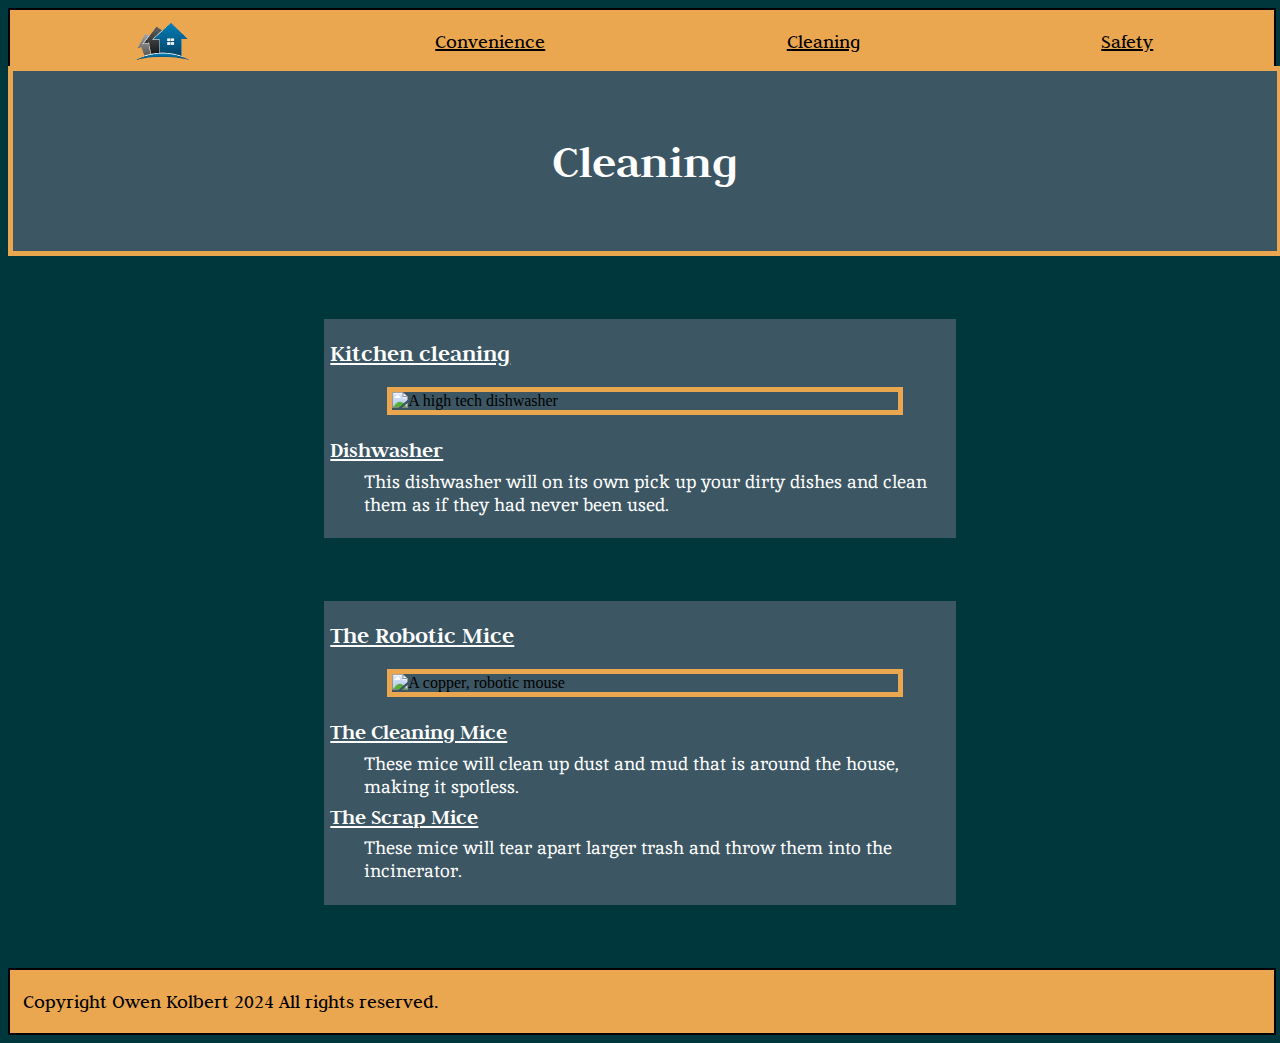
==== cleaning.html @ 61ede106 "did things to try and make the website deploy to Netlify" ====
<!DOCTYPE html>
<html lang="en">
<head>
    <meta charset="UTF-8">
    <title>Cleaning Amenities</title>
    <link href="/css/cleaning.css" rel="stylesheet">
    <link rel="preconnect" href="https://fonts.googleapis.com">
<link rel="preconnect" href="https://fonts.gstatic.com" crossorigin>
<link href="https://fonts.googleapis.com/css2?family=Inika:wght@400;700&family=Judson:ital,wght@0,400;0,700;1,400&display=swap" rel="stylesheet">
</head>

<body>
    <header>
        <a href="/index.html"><img src="/images/house-logo.png" alt="The Houses Inc. logo" class="logo"></a>
        <a href="/convenience.html">Convenience</a> 
        <a href="/cleaning.html">Cleaning</a>
        <a href="/safety.html">Safety</a>
    </header>
    <h1>Cleaning</h1>
    <main>
        <section class="kitchen-cleaning">
            <h2>Kitchen cleaning</h2>
             <img src="/images/dishwasher.png" alt="A high tech dishwasher" id="dishwasher-image">
             <dl>
                 <dt><strong>Dishwasher</strong></dt>
                     <dd>This dishwasher will on its own pick up your dirty dishes and clean them as if they had never been used.</dd>
             </dl>
        </section>

        <section class="robotic-mice">
            <h2>The Robotic Mice</h2>
             <img src="/images/coppermouse.png" alt="A copper, robotic mouse" id="mouse-image">
             <dl>
                 <dt><strong>The Cleaning Mice</strong></dt>
                    <dd>These mice will clean up dust and mud that is around the house, making it spotless.</dd>
                <dt><strong>The Scrap Mice</strong></dt>
                    <dd>These mice will tear apart larger trash and throw them into the incinerator.</dd>
            </dl>
        </section>





    </main>




<footer>
    <p>Copyright Owen Kolbert 2024 All rights reserved.</p>

</footer>





</body>
</html>
---- css/cleaning.css ----
h1, h2, p, a {
    color: white;
}

p, a {
    font-size: 20px;
    font-family: "Judson", serif;
}

h1 {
    align-content: center;
    background-color: #3C5663;
    border: 5px solid #EBA750;
    justify-content: center;
    display: flex;
    width: 50vh; 
    align-items:center;
    text-align: center;
    width: 100%; 
    height: 20vh;
    margin-top: -1vh;
    font-size: 300%;
    font-family: "Judson", serif;
}

dl {
    color: white;
}

header, footer {
    background-color:#EBA750;
    width:100%;
    height: 7vh;
    display: flex;
    justify-content:space-around;
    border: 2px solid black;
}

.logo {
    margin-right: auto;
    width: 100%;
    height: 100%;
}

header > a {
    align-content: center;

}

footer > p, header > a {
    color:black;
}

body {
    background-color: #00373D;

}


.kitchen-cleaning, .robotic-mice {
    background-color: #3C5663;
    display:flex;
    flex-direction: column;
    max-width: 100vh;
    margin-left: 25%;
    margin-right: 25%;
    margin-top: 5%;
    justify-content: space-around;
}

#dishwasher-image, #mouse-image {
    width: 80%;
    height: 70%;
    border: 5px solid #EBA750;
    margin-left: 10%;
}



footer {
    justify-content: flex-start;
    margin-top: 5%;
}

dt {
    text-decoration: underline;
    margin: 1%;
    font-size: 22px;
    font-family: "Judson", serif;
}

dd {
    font-size: 18px;
    font-family: "Inika", serif;
    margin-bottom:1%;
}

h2 {
    margin-left: 1%;
    text-decoration: underline;
    font-family: "Judson", serif;
}

footer > p {
    margin-left: 1%;
}
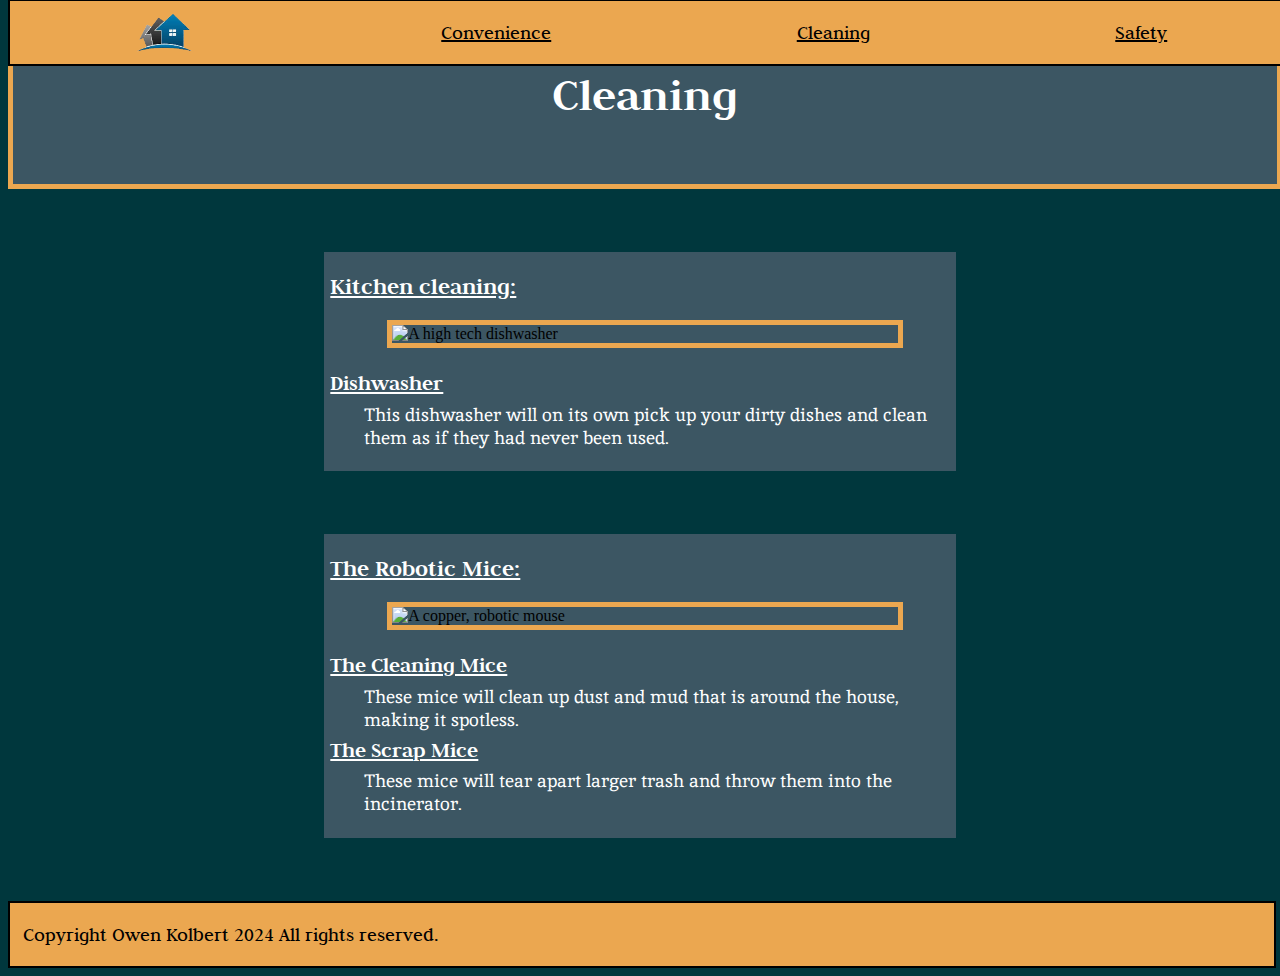
==== commit 5fe74592: "Proofread the website and fixed grammar." ====
--- a/cleaning.html
+++ b/cleaning.html
@@ -19,7 +19,7 @@
     <h1>Cleaning</h1>
     <main>
         <section class="kitchen-cleaning">
-            <h2>Kitchen cleaning</h2>
+            <h2>Kitchen cleaning:</h2>
              <img src="/images/dishwasher.png" alt="A high tech dishwasher" id="dishwasher-image">
              <dl>
                  <dt><strong>Dishwasher</strong></dt>
@@ -28,7 +28,7 @@
         </section>
 
         <section class="robotic-mice">
-            <h2>The Robotic Mice</h2>
+            <h2>The Robotic Mice:</h2>
              <img src="/images/coppermouse.png" alt="A copper, robotic mouse" id="mouse-image">
              <dl>
                  <dt><strong>The Cleaning Mice</strong></dt>
--- a/css/cleaning.css
+++ b/css/cleaning.css
@@ -1,5 +1,9 @@
 h1, h2, p, a {
     color: white;
+}
+
+header {
+    position: fixed;
 }
 
 p, a {
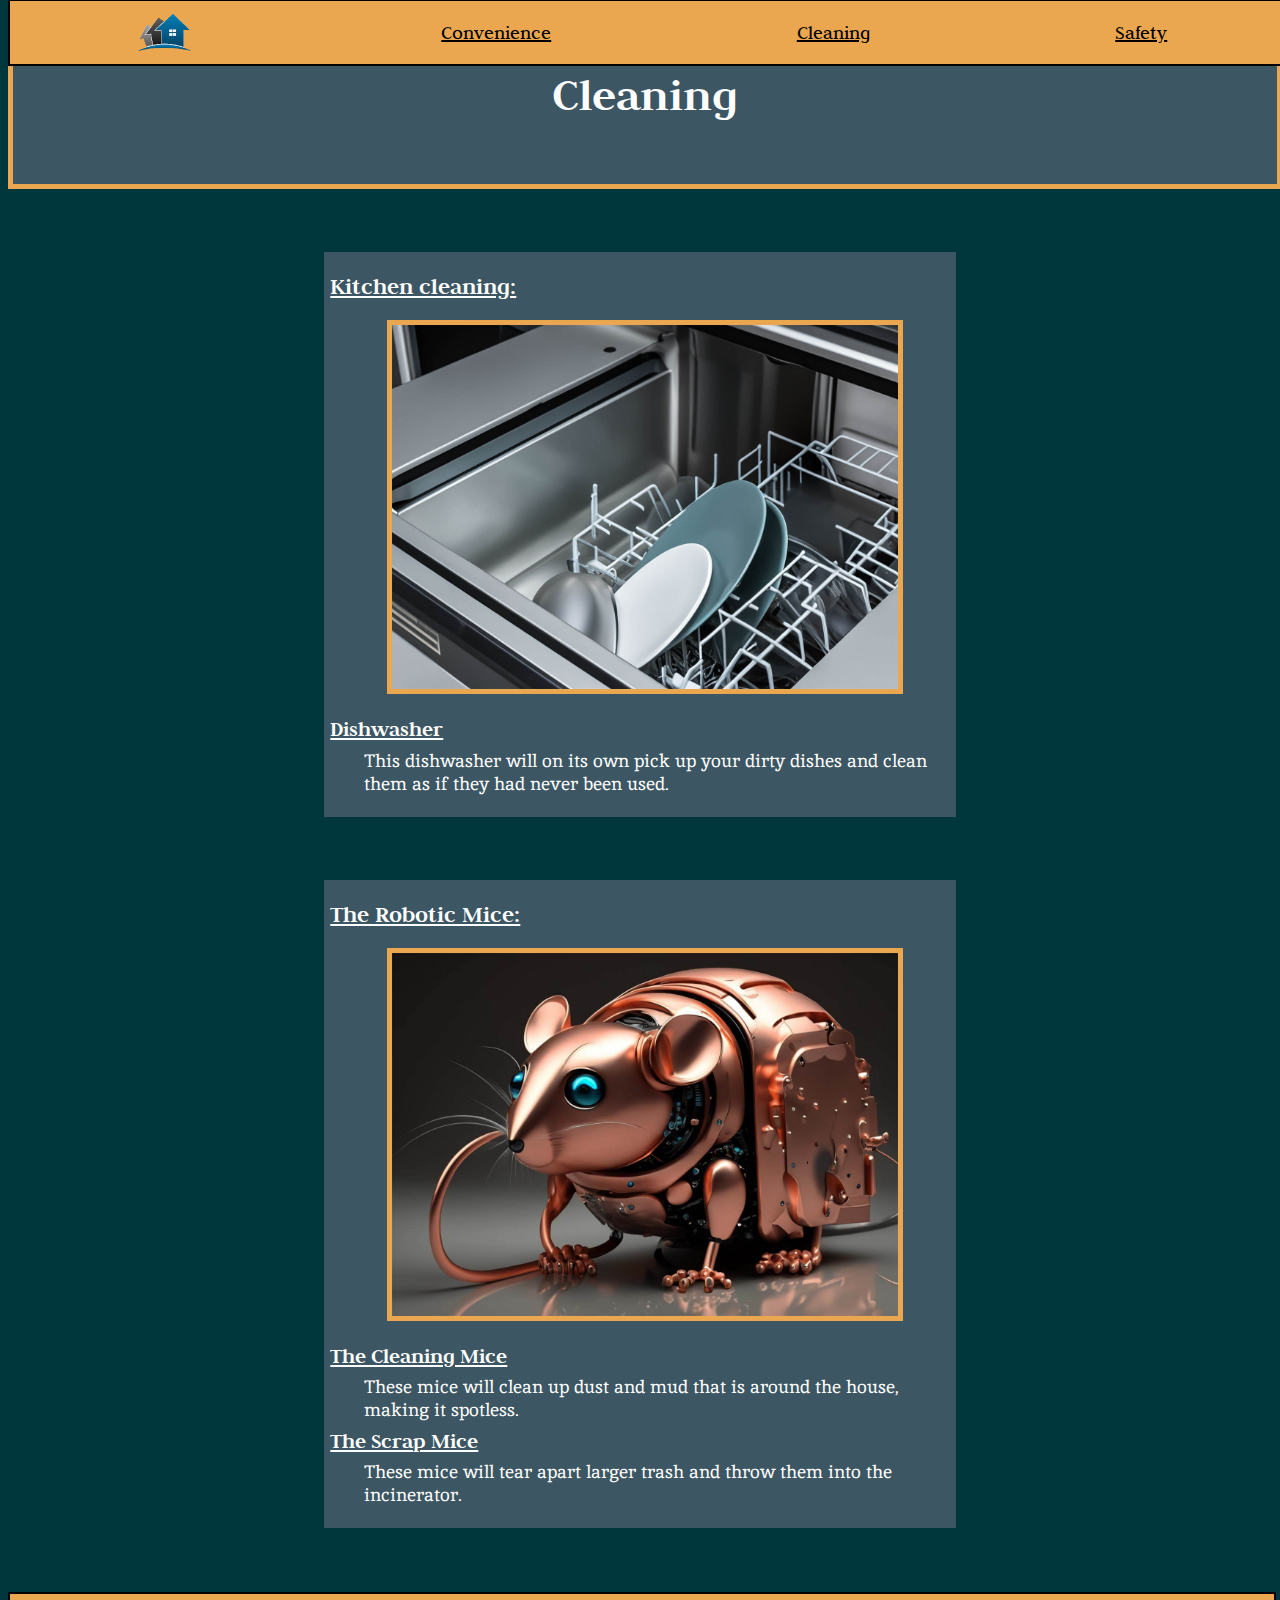
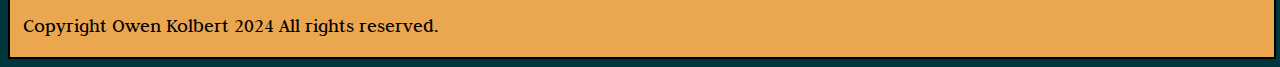
==== commit 59e5a00e: "Finished replacing images with ones that will load faaster" ====
--- a/cleaning.html
+++ b/cleaning.html
@@ -20,7 +20,7 @@
     <main>
         <section class="kitchen-cleaning">
             <h2>Kitchen cleaning:</h2>
-             <img src="/images/dishwasher.png" alt="A high tech dishwasher" id="dishwasher-image">
+             <img src="/images/dishwasher2.jpg" alt="A high tech dishwasher" id="dishwasher-image">
              <dl>
                  <dt><strong>Dishwasher</strong></dt>
                      <dd>This dishwasher will on its own pick up your dirty dishes and clean them as if they had never been used.</dd>
@@ -29,7 +29,7 @@
 
         <section class="robotic-mice">
             <h2>The Robotic Mice:</h2>
-             <img src="/images/coppermouse.png" alt="A copper, robotic mouse" id="mouse-image">
+             <img src="/images/coppermouse2.jpg" alt="A copper, robotic mouse" id="mouse-image">
              <dl>
                  <dt><strong>The Cleaning Mice</strong></dt>
                     <dd>These mice will clean up dust and mud that is around the house, making it spotless.</dd>
